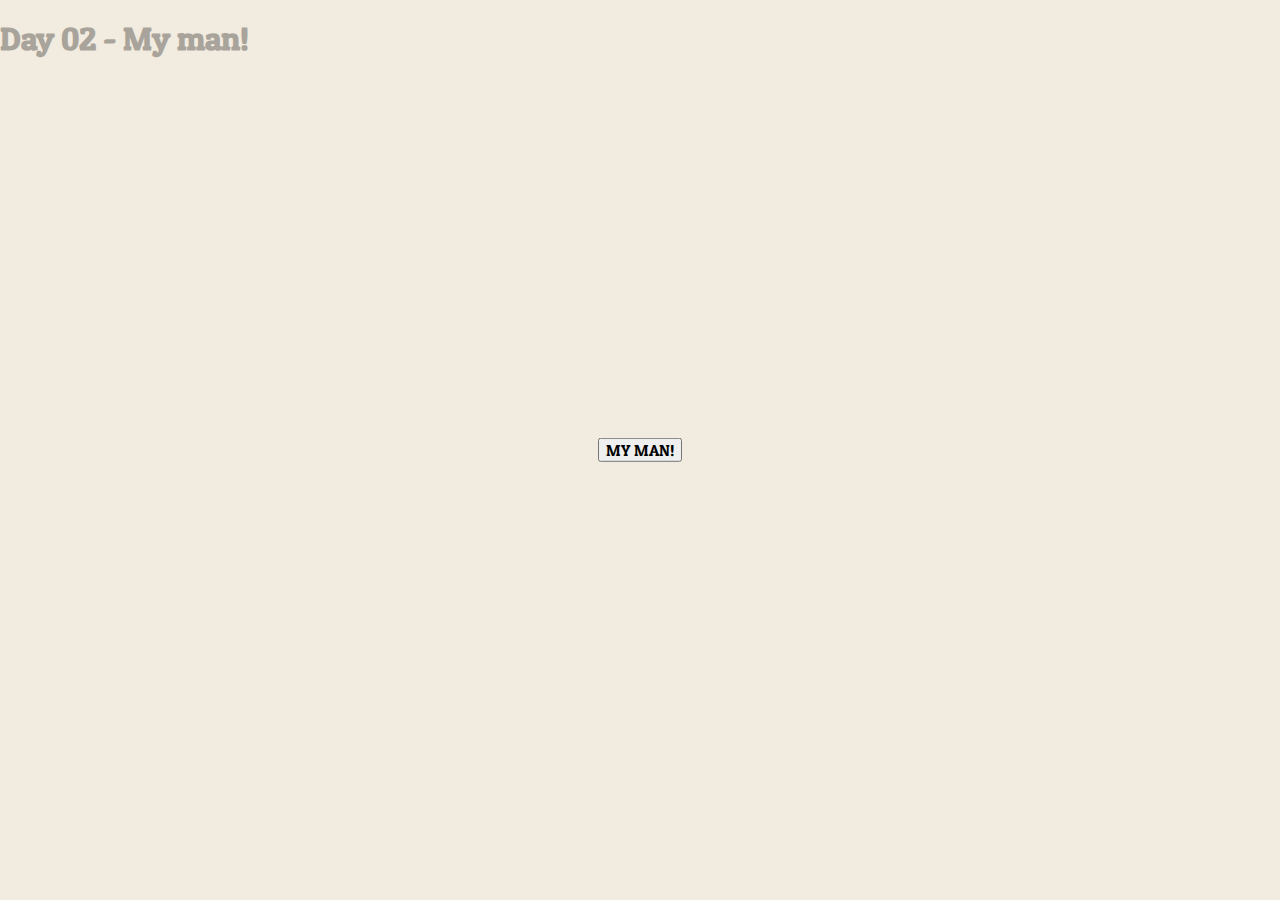
==== index.html @ ea9e436d "challenges 1 & 2" ====
<!DOCTYPE html>
<html lang="en">

<head>
    <meta charset="UTF-8">
    <link rel="stylesheet" href="./css/normalize.css">
    <link rel="stylesheet" href="./css/style.css">

    <title>Day 02 - My man!</title>
</head>

<body>
    <h1>Day 02 - My man!</h1>
    <div class="button-stuff">
        <input type="button" value="MY MAN!" onclick="play()" onmousedown="myManBg()" onmouseup="normal()">
    </div>
    <script src="./js/script.js"></script>
</body>

</html>
---- css/style.css ----
@import url('https://fonts.googleapis.com/css?family=Patua+One&display=swap');
html,
body {
    margin: 0 !important;
    padding: 0 !important;
}

body {
    background-color: #F2EBDF;
    font-family: 'Patua One', sans-serif;
}

.button-stuff {
    position: absolute;
    margin: 0 auto;
    top: 50%;
    left: 50%;
    transform: translate(-50%, -50%);
}

h1 {
    position: absolute;
    opacity: .3;
}
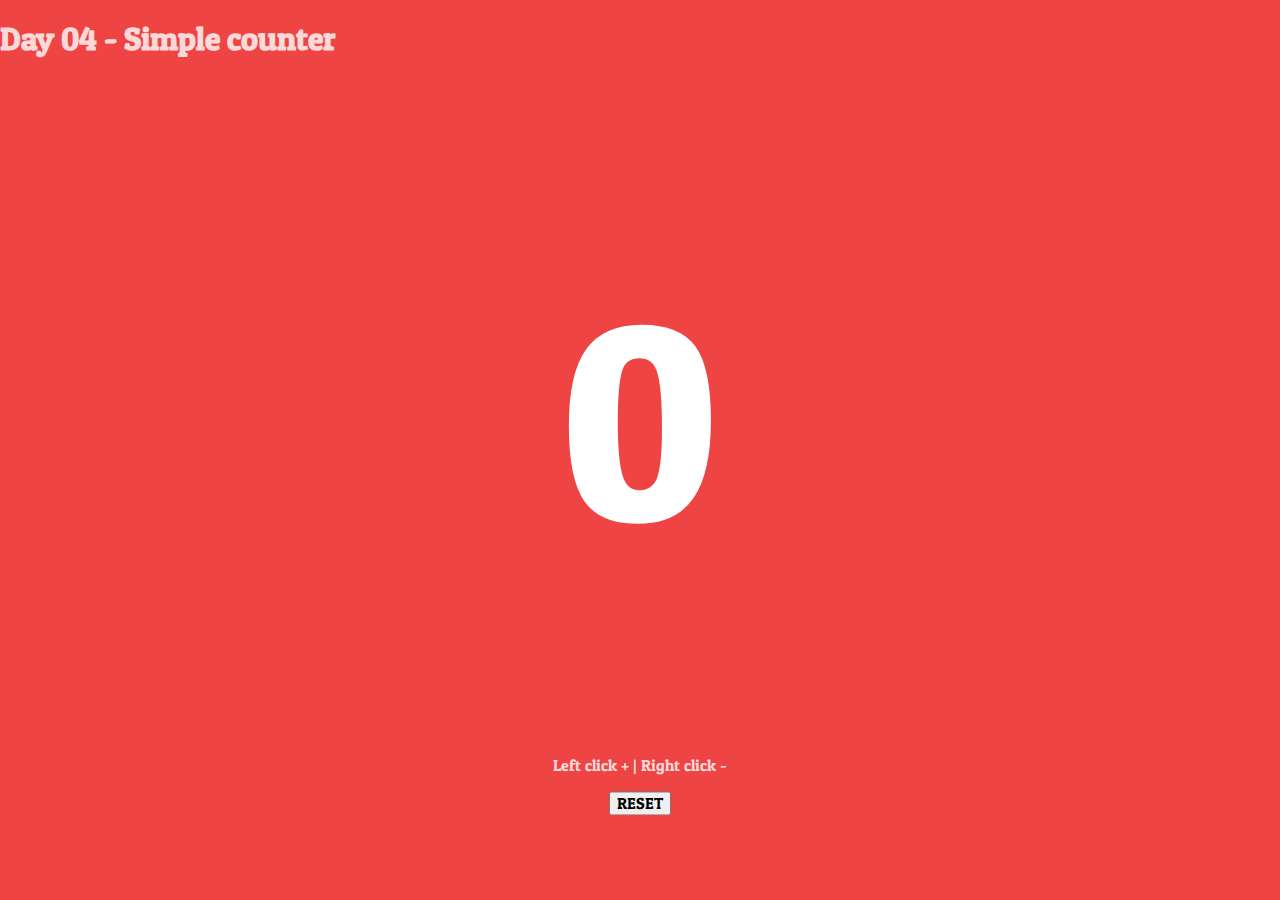
==== commit 2212d787: "day 04" ====
--- a/index.html
+++ b/index.html
@@ -6,13 +6,15 @@
     <link rel="stylesheet" href="./css/normalize.css">
     <link rel="stylesheet" href="./css/style.css">
 
-    <title>Day 02 - My man!</title>
+    <title>Day 04 - Simple counter</title>
 </head>
 
 <body>
-    <h1>Day 02 - My man!</h1>
-    <div class="button-stuff">
-        <input type="button" value="MY MAN!" onclick="play()" onmousedown="myManBg()" onmouseup="normal()">
+    <h1>Day 04 - Simple counter</h1>
+    <div class="scs">
+        <h1 id="display"></h1>
+        <p>Left click + | Right click -</p>
+        <button onclick="reset()">RESET</button>
     </div>
     <script src="./js/script.js"></script>
 </body>
--- a/css/style.css
+++ b/css/style.css
@@ -3,22 +3,32 @@
 body {
     margin: 0 !important;
     padding: 0 !important;
+    user-select: none;
+    color: white;
+    max-height: 100vh;
 }
 
 body {
-    background-color: #F2EBDF;
+    background-color: #EE4444;
     font-family: 'Patua One', sans-serif;
 }
 
-.button-stuff {
+.scs {
     position: absolute;
     margin: 0 auto;
     top: 50%;
     left: 50%;
     transform: translate(-50%, -50%);
+    max-height: 100vh;
+    text-align: center;
 }
 
-h1 {
-    position: absolute;
-    opacity: .3;
+h1,
+p {
+    opacity: .8;
+}
+
+#display {
+    font-size: 30vh;
+    opacity: 1 !important;
 }